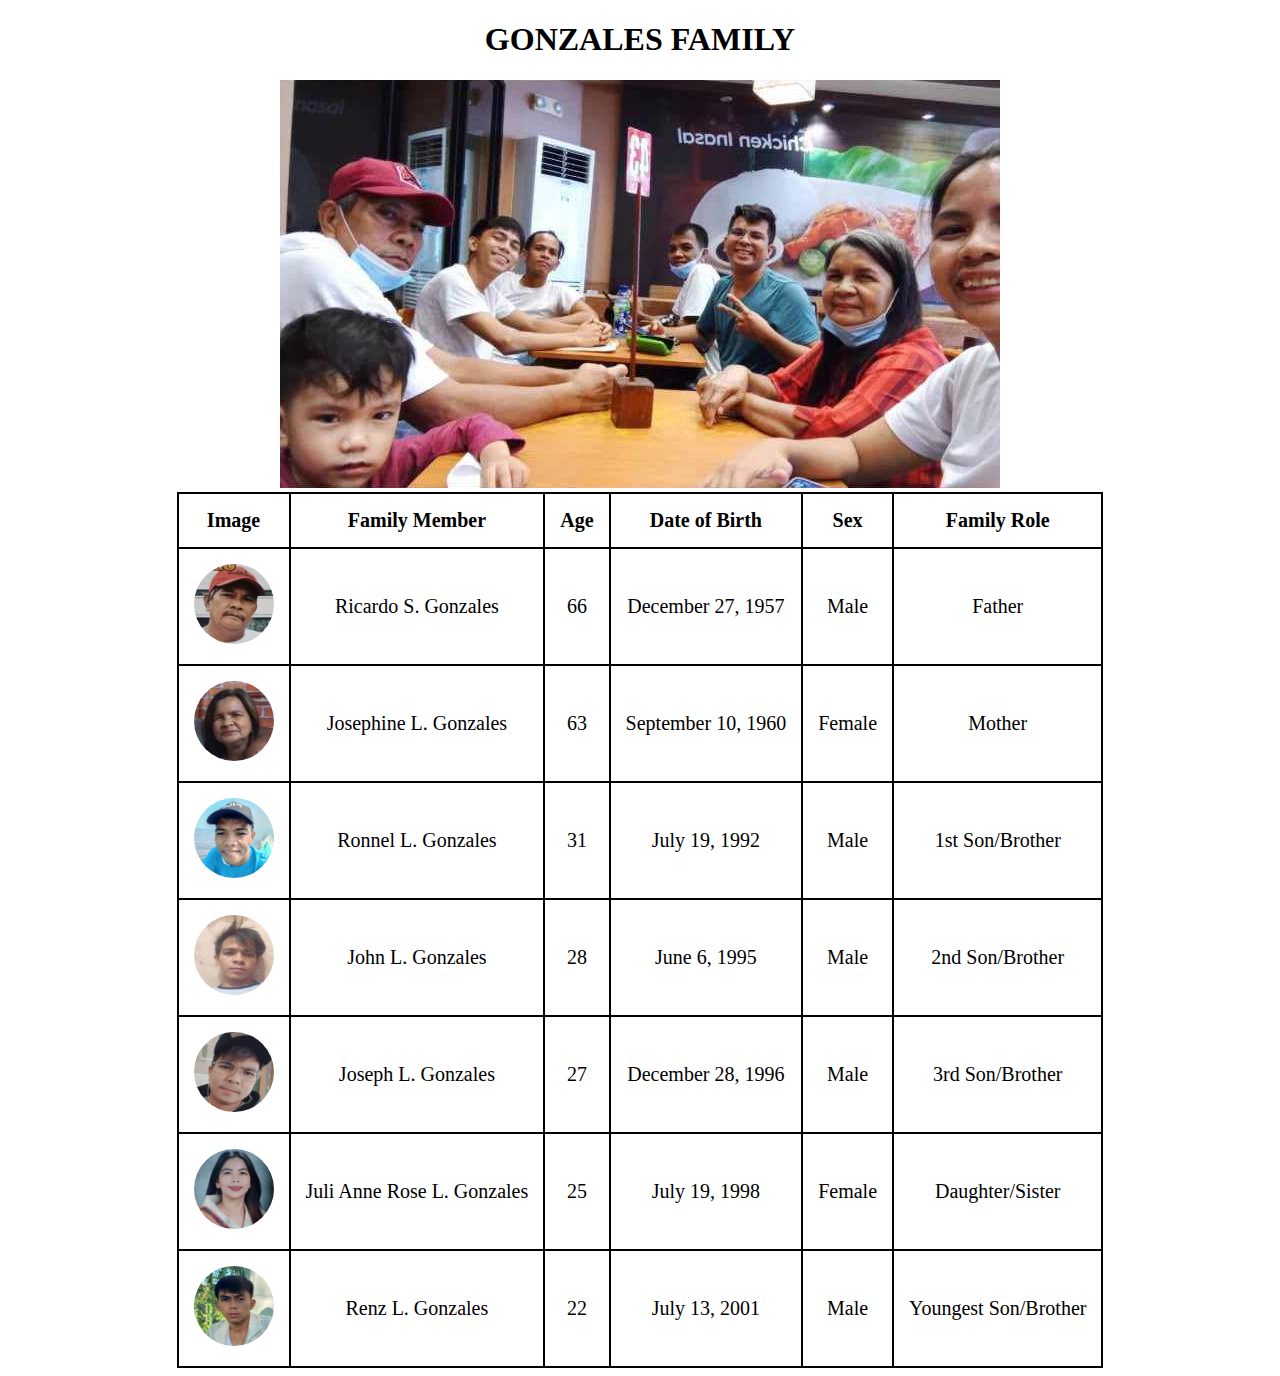
==== 2aboutus.html @ b80b5190 "Add files via upload" ====
<!DOCTYPE html>
<html lang="en">
<head>
    <link rel="icon" href="FAMILY_BACKGROUND.jpg"
    <meta charset="UTF-8">
    <meta name="viewport" content="width=device-width, initial-scale=1.0">
    <title>GONZALES_FAMILY</title>
    <link rel="stylesheet"href="GONZALES_FAMILY.css">
</head>
<body>
<center>
    <h1>GONZALES FAMILY</h1>
    <img src="FAMILY_BACKGROUND.jpg"></img>
    <table>
        <thead>
            <th>Image</th>
            <th>Family Member</th>
            <th>Age</th>
            <th>Date of Birth</th>
            <th>Sex</th>
            <th>Family Role</th>
        </thead>
        <tbody>
            <td><img src="PAPA.jpg" alt="Avatar" class="avatar"></td>
            <td>Ricardo S. Gonzales</td>
            <td>66</td>
            <td>December 27, 1957</td>
            <td>Male</td>
            <td>Father</td>
        </tbody>
        <tbody>
            <td><img src="MAMA.jpg" alt="Avatar" class="avatar"></td>
            <td>Josephine L. Gonzales</td>
            <td>63</td>
            <td>September 10, 1960</td>
            <td>Female</td>
            <td>Mother</td>
        </tbody>
        <tbody>
            <td><img src="KUYARON.jpg" alt="Avatar" class="avatar"></td>
            <td>Ronnel L. Gonzales</td>
            <td>31</td>
            <td>July 19, 1992</td>
            <td>Male</td>
            <td>1st Son/Brother</td>
        </tbody>
        <tbody>
            <td><img src="KUYAPORKY.jpg" alt="Avatar" class="avatar"></td>
            <td>John L. Gonzales</td>
            <td>28</td>
            <td>June 6, 1995</td>
            <td>Male</td>
            <td>2nd Son/Brother</td>
        </tbody>
        <tbody>
            <td><img src="KUYAJO.jpg" alt="Avatar" class="avatar"></td>
            <td>Joseph L. Gonzales</td>
            <td>27</td>
            <td>December 28, 1996</td>
            <td>Male</td>
            <td>3rd Son/Brother</td>
        </tbody>
        <tbody>
            <td><img src="ATEJULI.jpg" alt="Avatar" class="avatar"></td>
            <td>Juli Anne Rose L. Gonzales</td>
            <td>25</td>
            <td>July 19, 1998</td>
            <td>Female</td>
            <td>Daughter/Sister</td>
        </tbody>
        <tbody>
            <td><img src="AKO.jpg" alt="Avatar" class="avatar"></td>
            <td>Renz L. Gonzales</td>
            <td>22</td>
            <td>July 13, 2001</td>
            <td>Male</td>
            <td>Youngest Son/Brother</td>
        </tbody>
    </table>
</center>
</body>
</html>
---- GONZALES_FAMILY.css ----
Table{
    border: 2px solid black;
    border-collapse: collapse;
    background-color: white;
}
td,th{
    border: 2px solid black;
    text-align: center;
    font-size: 20px;
    padding: 15px;
}
.avatar{
    width: 80px;
    height: 80px;
    border-radius: 50%;
}
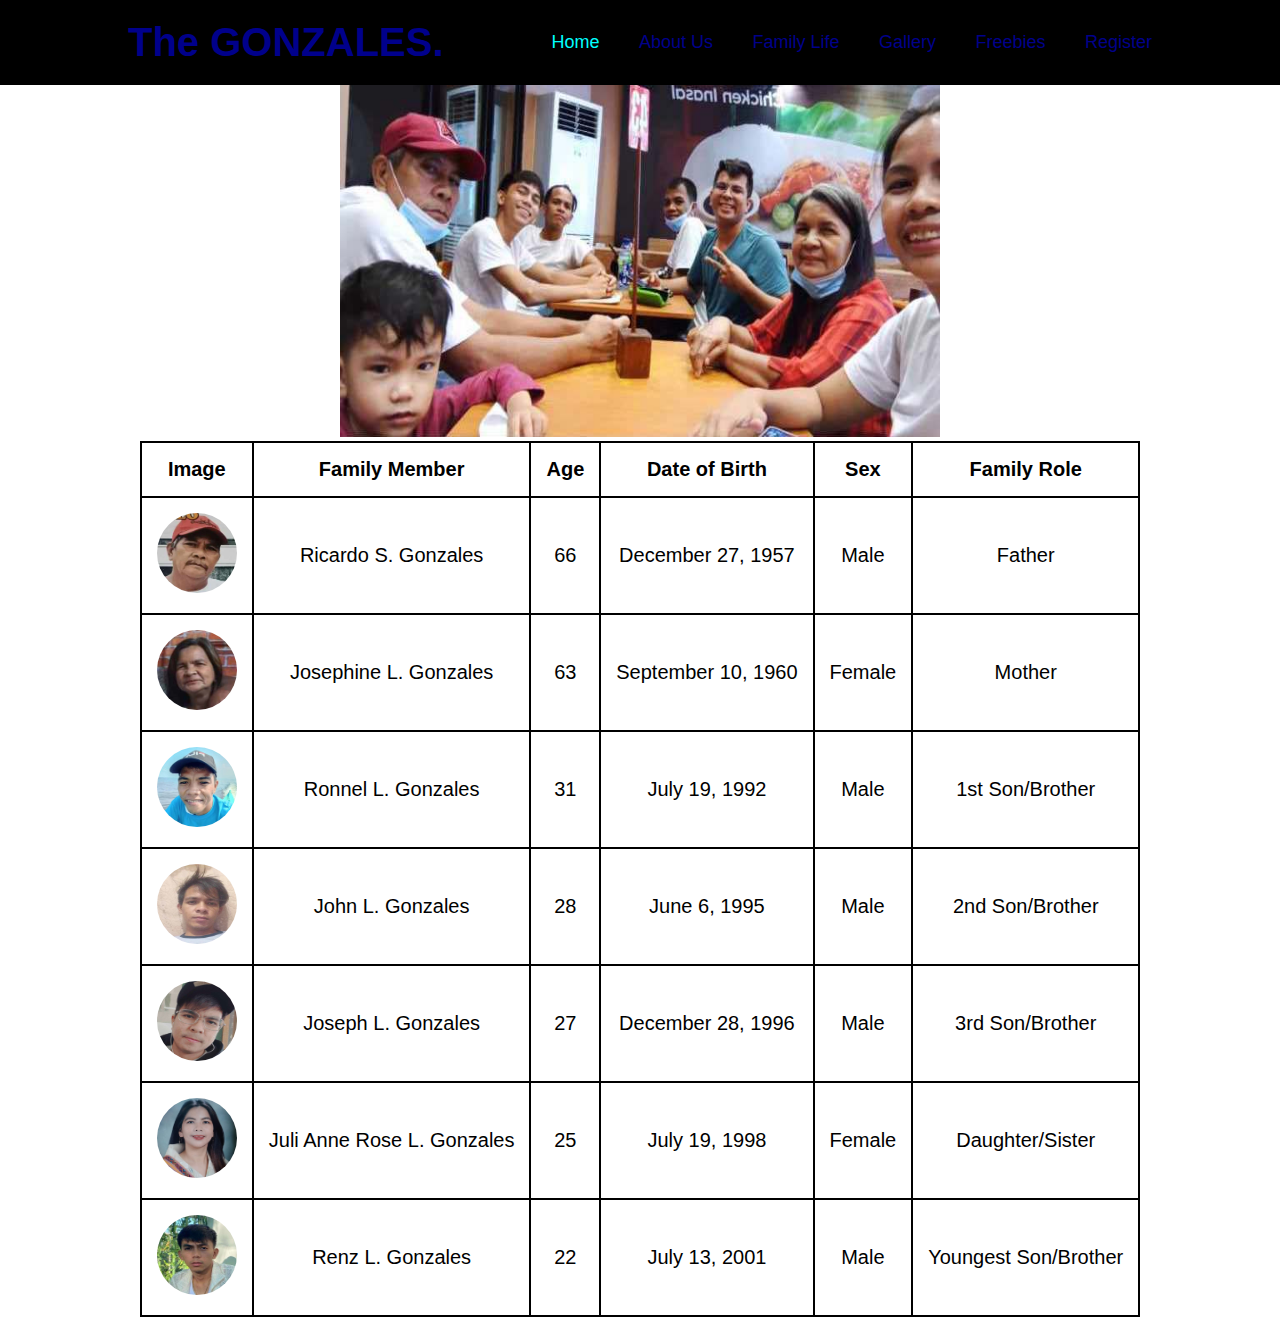
==== commit 701d32ec: "Add files via upload" ====
--- a/2aboutus.html
+++ b/2aboutus.html
@@ -1,16 +1,30 @@
 <!DOCTYPE html>
 <html lang="en">
 <head>
-    <link rel="icon" href="FAMILY_BACKGROUND.jpg"
     <meta charset="UTF-8">
     <meta name="viewport" content="width=device-width, initial-scale=1.0">
+    <meta name="HandledFriendly" content="true"/>
+    <meta name="MobileOptimized" content="320"/>
     <title>GONZALES_FAMILY</title>
-    <link rel="stylesheet"href="GONZALES_FAMILY.css">
+    <link rel="stylesheet"href="2aboutus.css">
 </head>
 <body>
-<center>
+    <center>
+    <header class="header">
+        <a href="index.html" class="logo">The GONZALES.
+        </a>
+
+        <nav class="navbar">
+            <a href="index.html" class="active">Home</a>
+            <a href="2aboutus.html">About Us</a>
+            <a href="3familylife.html">Family Life</a>
+            <a href="4gallery.html">Gallery</a>
+            <a href="5freebies.html">Freebies</a>
+            <a href="5registration.html">Register</a>
+        </nav>
+    </header>
     <h1>GONZALES FAMILY</h1>
-    <img src="FAMILY_BACKGROUND.jpg"></img>
+    <img src="FAMILY_BACKGROUND.jpg" width="600" height="400"> </img>
     <table>
         <thead>
             <th>Image</th>
@@ -77,6 +91,6 @@
             <td>Youngest Son/Brother</td>
         </tbody>
     </table>
-</center>
+    </center>
 </body>
 </html>--- a/2aboutus.css
+++ b/2aboutus.css
@@ -0,0 +1,54 @@
+* {
+    margin: 0;
+    padding: 0;
+    box-sizing: border-box;
+    font-family:  'Poppins', sans-serif;
+}
+.header {
+    position: fixed;
+    top: 0;
+    left: 0;
+    width: 100%;
+    padding: 20px 10%;
+    background: black;
+    display: flex;
+    justify-content: space-between;
+    align-items: center;
+    z-index: 100;
+}
+.logo {
+    font-size: 40px;
+    color: darkblue;
+    text-decoration: none;
+    font-weight: 600;
+}
+
+.navbar a {
+    font-size: 18px;
+    color: darkblue;
+    text-decoration: none;
+    font-weight: 500;
+    margin-left: 35px;
+    transition: .3s;
+}
+
+.navbar a:hover,
+.navbar a.active {
+    color: aqua;
+}
+Table{
+    border: 2px solid black;
+    border-collapse: collapse;
+    background-color: white;
+}
+td,th{
+    border: 2px solid black;
+    text-align: center;
+    font-size: 20px;
+    padding: 15px;
+}
+.avatar{
+    width: 80px;
+    height: 80px;
+    border-radius: 50%;
+}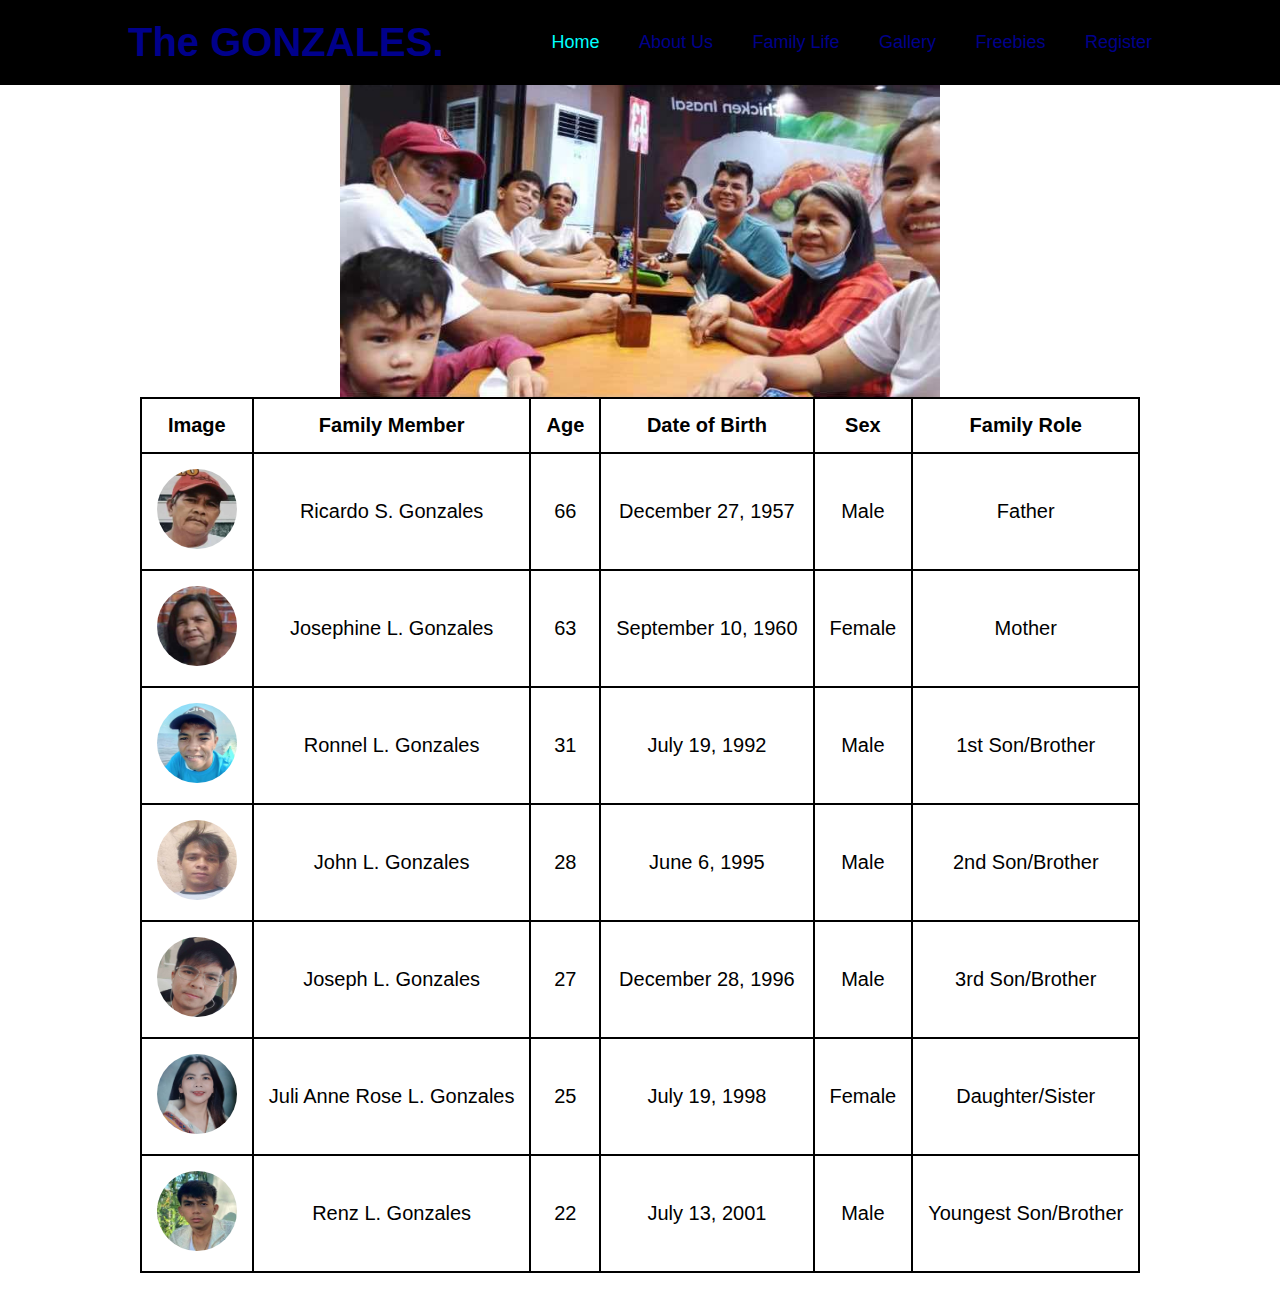
==== commit cc6daab6: "Update 2aboutus.html" ====
--- a/2aboutus.html
+++ b/2aboutus.html
@@ -23,6 +23,7 @@
             <a href="5registration.html">Register</a>
         </nav>
     </header>
+<div class="container">
     <h1>GONZALES FAMILY</h1>
     <img src="FAMILY_BACKGROUND.jpg" width="600" height="400"> </img>
     <table>
@@ -92,5 +93,6 @@
         </tbody>
     </table>
     </center>
+</div>
 </body>
-</html>+</html>
--- a/2aboutus.css
+++ b/2aboutus.css
@@ -51,4 +51,25 @@
     width: 80px;
     height: 80px;
     border-radius: 50%;
-}+}
+.container {
+  width: 100%;
+  max-width: 1200px;
+  margin: 0 auto;
+  padding: 20px;
+}
+.container {
+  display: flex;
+  flex-direction: column;
+  justify-content: center;
+  align-items: center;
+}
+@media screen and (max-width: 768px) {
+  .container {
+    padding: 10px;
+  }
+}
+img {
+  max-width: 100%;
+  height: auto;
+}
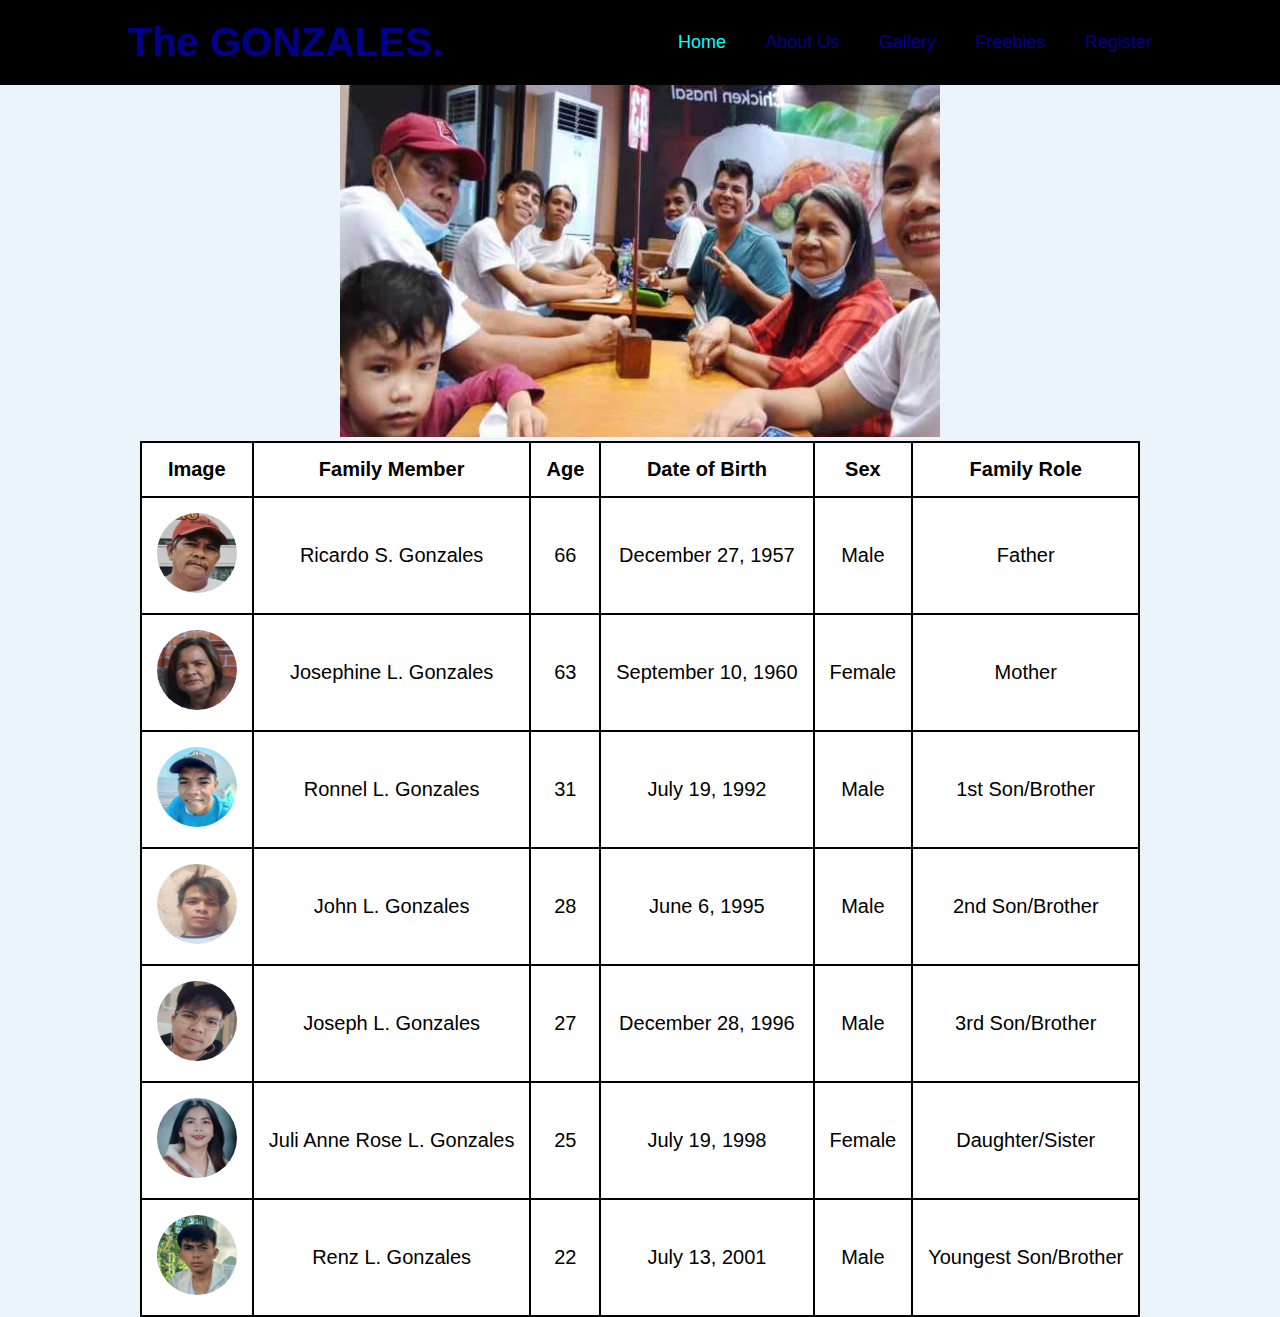
==== commit a11c961c: "Add files via upload" ====
--- a/2aboutus.html
+++ b/2aboutus.html
@@ -15,15 +15,16 @@
         </a>
 
         <nav class="navbar">
+        
             <a href="index.html" class="active">Home</a>
             <a href="2aboutus.html">About Us</a>
-            <a href="3familylife.html">Family Life</a>
+        
             <a href="4gallery.html">Gallery</a>
             <a href="5freebies.html">Freebies</a>
             <a href="5registration.html">Register</a>
+            
         </nav>
     </header>
-<div class="container">
     <h1>GONZALES FAMILY</h1>
     <img src="FAMILY_BACKGROUND.jpg" width="600" height="400"> </img>
     <table>
@@ -93,6 +94,5 @@
         </tbody>
     </table>
     </center>
-</div>
 </body>
-</html>
+</html>--- a/2aboutus.css
+++ b/2aboutus.css
@@ -2,7 +2,10 @@
     margin: 0;
     padding: 0;
     box-sizing: border-box;
-    font-family:  'Poppins', sans-serif;
+    font-family: sans-serif;
+}
+body{
+    background: #ecf4fb;
 }
 .header {
     position: fixed;
@@ -36,6 +39,22 @@
 .navbar a.active {
     color: aqua;
 }
+
+.body h1{
+    margin-top: 60px;
+    color: black;
+}
+
+.home {
+    height: 100vh;
+    width: 100%;
+    display: flex;
+    align-items: center;
+    padding: 70px 10% 0;
+    justify-content: space-between;
+    position: relative;
+}
+
 Table{
     border: 2px solid black;
     border-collapse: collapse;
@@ -52,24 +71,59 @@
     height: 80px;
     border-radius: 50%;
 }
-.container {
-  width: 100%;
-  max-width: 1200px;
-  margin: 0 auto;
-  padding: 20px;
-}
-.container {
-  display: flex;
-  flex-direction: column;
-  justify-content: center;
-  align-items: center;
-}
-@media screen and (max-width: 768px) {
-  .container {
+.vertical-nav {
+    width: 200px;
+    background-color: #333;
+  }
+  
+  .vertical-nav ul {
+    list-style-type: none;
+    padding: 0;
+  }
+  
+  .vertical-nav li {
+    text-align: center;
+    padding: 10px 0;
+  }
+  
+  .vertical-nav a {
+    display: block;
+    color: white;
+    text-decoration: none;
     padding: 10px;
   }
-}
-img {
-  max-width: 100%;
-  height: auto;
-}
+  
+  .vertical-nav a:hover {
+    background-color: #555;
+  }
+  
+  main {
+    margin-left: 220px; /* Adjust according to nav width + margin */
+    padding: 20px;
+  }
+  
+  @media screen and (max-width: 768px) {
+    .vertical-nav {
+      width: 100%;
+      text-align: center;
+    }
+    
+    .vertical-nav ul {
+      display: flex;
+      flex-direction: row;
+      justify-content: center;
+      align-items: center;
+    }
+    
+    .vertical-nav li {
+      padding: 10px;
+    }
+    
+    .vertical-nav a {
+      padding: 10px;
+    }
+    
+    main {
+      margin: 20px;
+    }
+  }